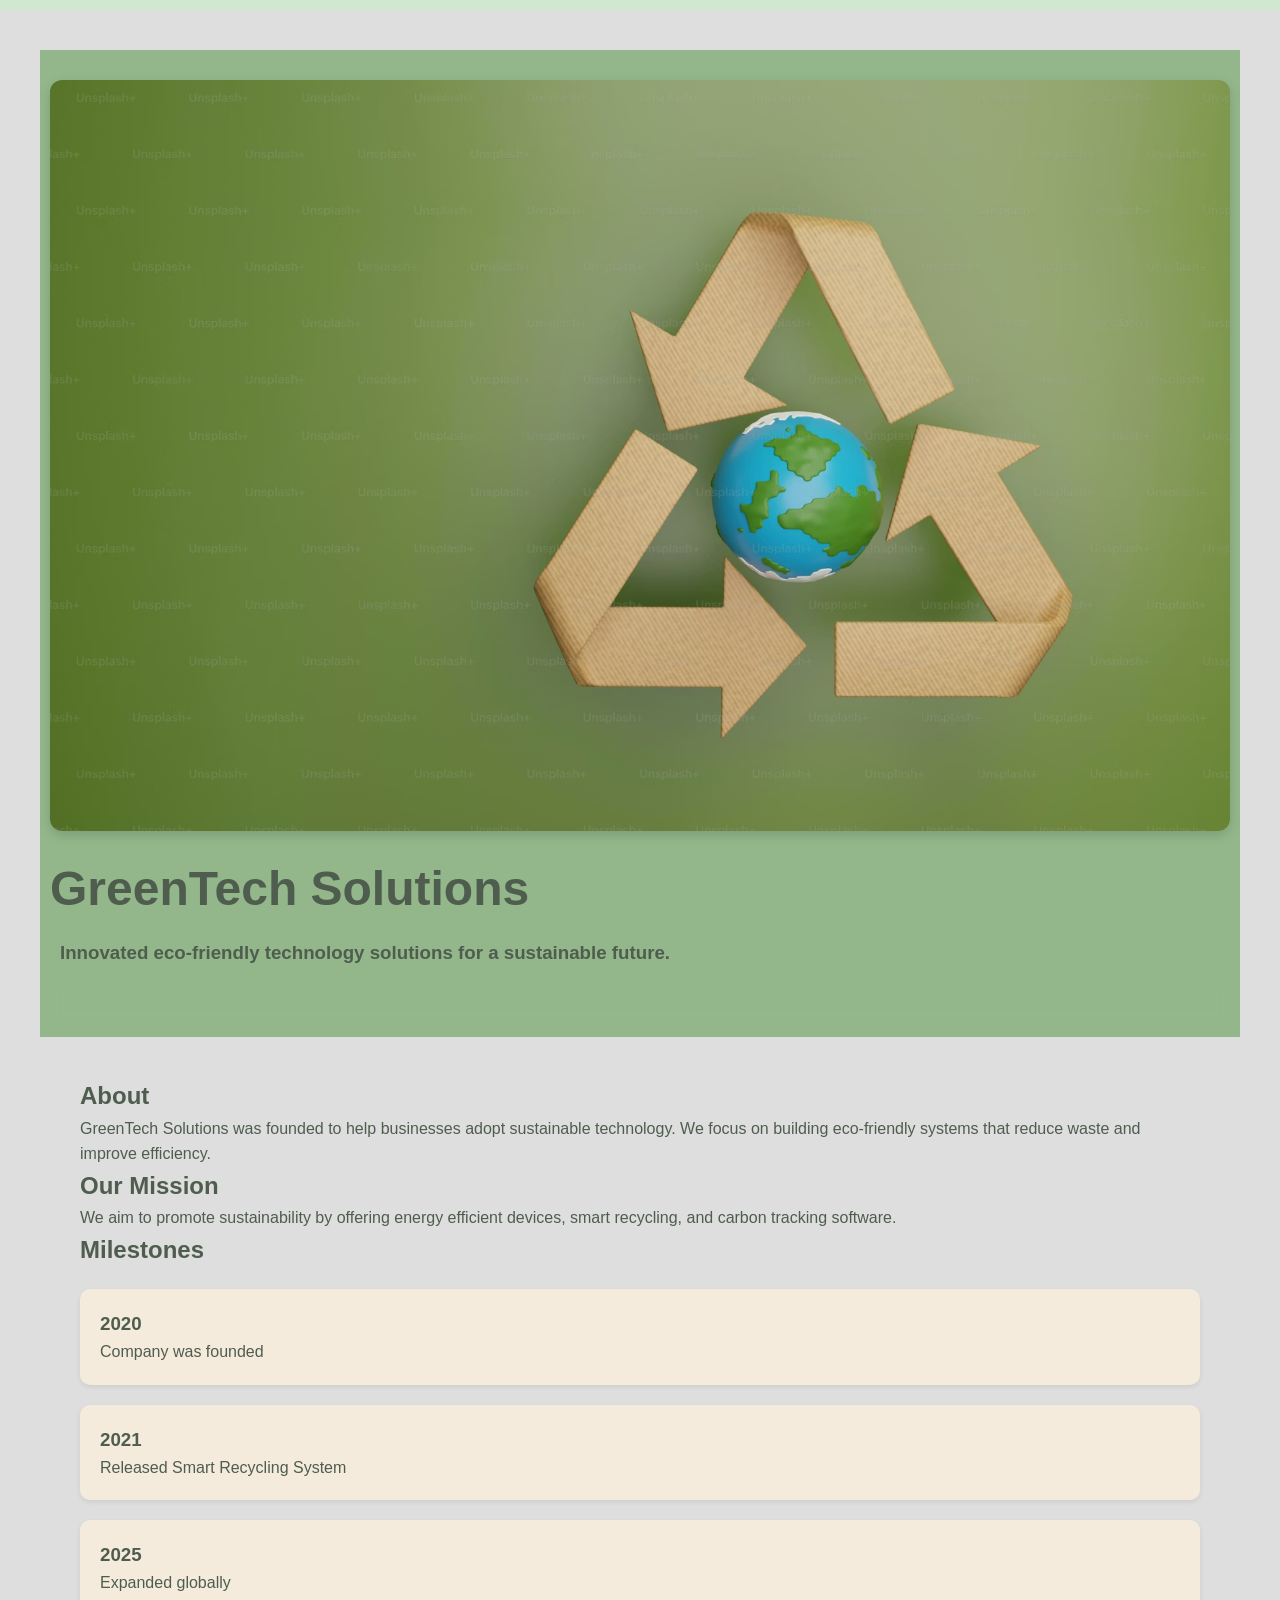
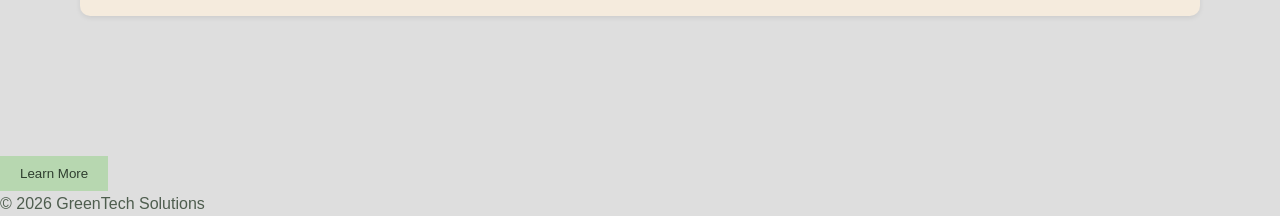
==== about.html @ 80c81b68 "final project" ====
<!DOCTYPE html>
<html lang="en">

<head>
    <meta charset="utf-8">
    <meta name="viewport" content="width=device-width, initial-scale=1.0">
    <title>About - GreenTech Solutions</title>

    <link rel="stylesheet" href="style.css">
</head>

<body>

    <header>
        

    </header>

    <main class= "features">
    

        <section class="intro">
            <img src="planet.avif" alt="Recycling logo with earth in the middle">
            <h1>GreenTech Solutions</h1>

            <h3>
                Innovated eco-friendly technology solutions for a sustainable future.
            </h3>

            <nav>
                <ul>
                    <li><a href="index.html">Home</a></li>
                    <li><a href="products.html">Products</a></li>
                    <li><a href="resources.html">Resources</a></li>
                    <li><a href="about.html">About</a></li>
                    <li><a href="contact.html">Contact</a></li>
                    <li><a href="thefinal.html">The Final</a></li>
                </ul>
            </nav>
        </section>

        <section class="features">

            <h2>About</h2>
            <div>
                <p>
                    GreenTech Solutions was founded to help businesses adopt sustainable technology.
                    We focus on building eco-friendly systems that reduce waste and improve efficiency.
                </p>
            </div>

            <h2>Our Mission</h2>
            <div>
                <p>
                    We aim to promote sustainability by offering energy efficient devices, smart recycling, and carbon tracking software.
                </p>
            </div>

            <h2>Milestones</h2>

            <div class="note">
                <h3>2020</h3>
                <p>Company was founded</p>
            </div>

            <div class="note">
                <h3>2021</h3>
                <p>Released Smart Recycling System</p>
            </div>

            <div class="note">
                <h3>2025</h3>
                <p>Expanded globally</p>
            </div>

            
        </section>

    </main>

    <button>
        Learn More
    </button>

    <footer>
        <p>&copy; 2026 GreenTech Solutions</p>
    </footer>
    
    <!-- JS (optional but consistent) -->
    <script src="js/script.js"></script>
    
    </body>
    </html>
---- style.css ----
*{
    margin:0;
    padding:0;
    box-sizing:border-box;
}
main{
    padding: 40px;
}
section{
    margin-bottom: 40px;
}
img {
    max-width: 100%;
    height: auto;
    border-radius: 12px;
    box-shadow: 0 4px 12px rgba(0,0,0,0.15);
    display: block;
    margin: 20px auto;
}
.note img {
    transition: transform 0.3s ease;
}

.note img:hover {
    transform: scale(1.03);
}
.note:hover {
    transform: translateY(-5px);
    box-shadow: 0 6px 18px rgba(0,0,0,0.12);
}

body {
    font-family: Arial, sans-serif;
    line-height: 1.6;
    background-color:#dedede;
    color:#4E5D4E;
    margin: 0;
}

header{
    background-color: #CFE8CF;
    padding:5px;
}

.intro{
    padding:10px;
    background-color:#93b78b;
    margin: 0;
}
.intro nav {
    border: 2px solid #6F8F6F;   
    border-radius: 12px;        
    padding: 10px;
    background-color: #A7C7A1;   
    box-shadow: 0 3px 10px rgba(0,0,0,0.08); 
    backdrop-filter: blur(6px);
}
.intro nav ul {
    display: flex;
    justify-content: center;
    list-style: none;
    gap: 10px;
    flex-wrap: wrap;
    margin: 0;
    padding: 0;
}

.intro nav a {
    text-decoration: none;
    padding: 5px 14px;
    background-color: #E8DCC8; /* sandy mint contrast */
    color: #2F3E2F;
    border-radius: 8px;
    transition: 0.3s ease;
}

.intro nav a:hover {
    background-color: #6F8F6F;
    color: white;
    transform: translateY(-2px);
}

.intro h1{
    font-size:3rem;
    margin-bottom:0px;

}
.intro h3 {
    padding: 10px;
}
 button{
    padding:10px 20px;
    border:none;
    background-color: #B7D7B0;
    color:#2F3E2F;
    cursor:pointer;
}

.features{
    padding:40px;
}
.note{
    background:#F5EBDD;
    padding:20px;
    margin:20px 0;
    border-radius: 10px;
    box-shadow:0 2px 5px rgba(0,0,0,0.08);
    transition: transform 0.2s ease;
}



@media (max-width:768px){
    nav ul{
        flex-direction: column;
        align-items: center;
        list-style: none;
        display: flex;
        justify-content: center;
        gap: 10px;
        flex-wrap: wrap;  
        padding: 0;
        margin: 0;
        
    }
    nav ul li a {
        text-decoration: none;
        padding: 10px 14px;
        background-color: #E8DCC8;
        color: #3E4F3E;
        border-radius: 6px;
        transition: 0.3s;
    }
    
    nav ul li a:hover {
        background-color: #8FBC8F;
        color: white;
    }
    .intro h1{
        font-size: 2rem;

    }
    .features{
        padding: 10px;
    }
}
table {
    width: 100%;
    max-width: 900px;
    margin: 20px auto;
    border-collapse: collapse;
    background-color: #F5EBDD;
    border-radius: 12px;
    overflow: hidden;
    box-shadow: 0 4px 12px rgba(0,0,0,0.08);
}
 
table tr {
    transition: all 0.2s ease;
}


table th {
    background-color: #6F8F6F;
    color: white;
    padding: 14px;
    text-align: left;
    font-size: 1rem;
}


table td {
    padding: 14px;
    border-bottom: 1px solid #d6d6d6;
    color: #2F3E2F;
}


table tr:nth-child(even) {
    background-color: #E8DCC8;
}


table tr:hover {
    background-color: #B7D7B0;
    transition: 0.2s ease;
}


@media (max-width: 768px) {
    table {
        font-size: 0.9rem;
    }

    table th, table td {
        padding: 10px;
    }
}
.description {
    text-align: center;
    text-wrap: 20px;
    
}
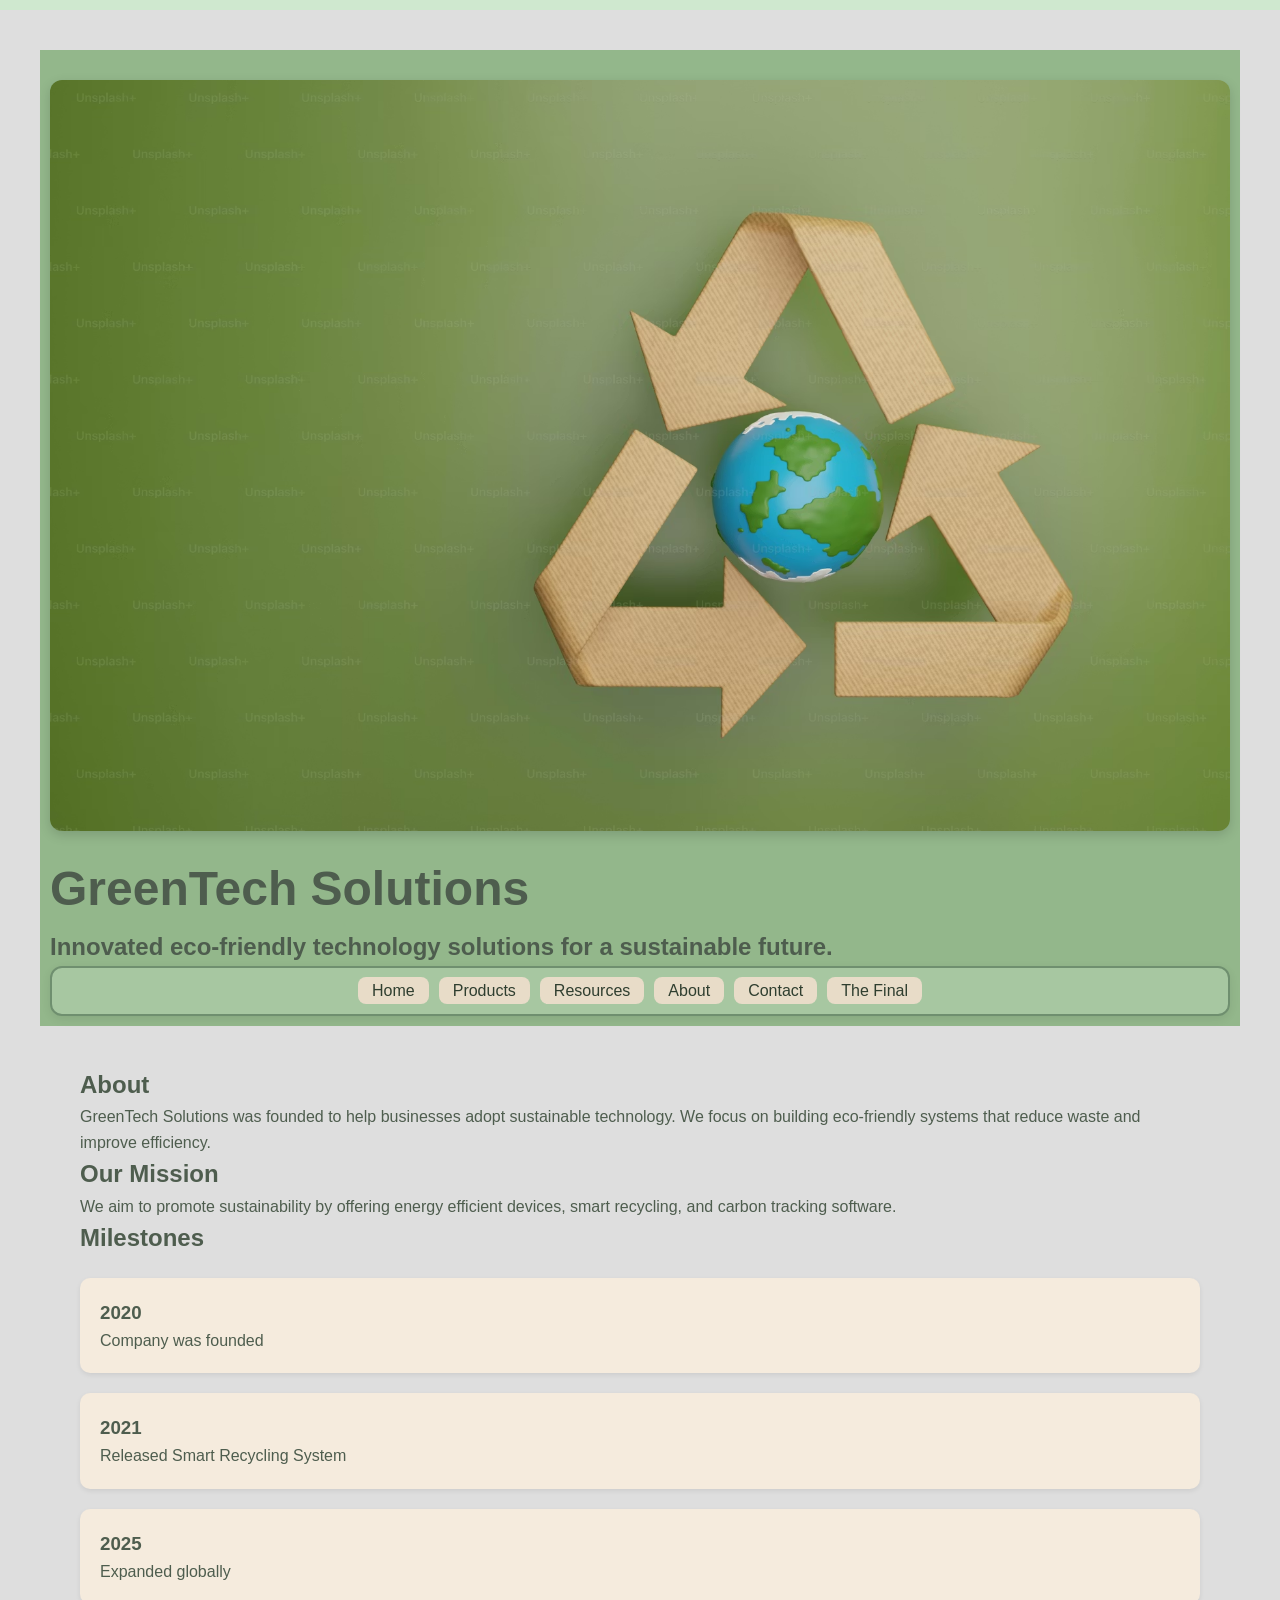
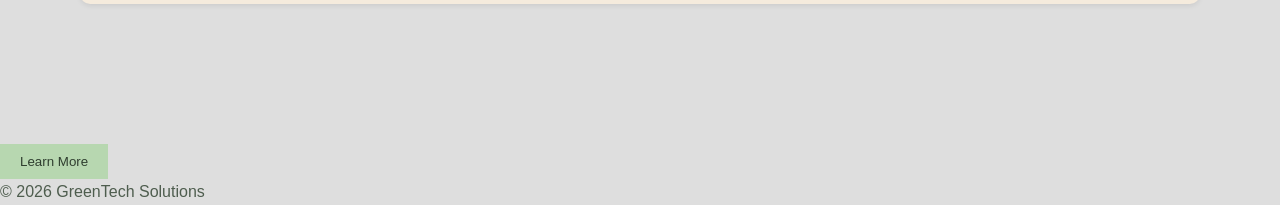
==== commit 1a4cdb06: "accessibility fix" ====
--- a/about.html
+++ b/about.html
@@ -23,9 +23,9 @@
             <img src="planet.avif" alt="Recycling logo with earth in the middle">
             <h1>GreenTech Solutions</h1>
 
-            <h3>
+            <h2>
                 Innovated eco-friendly technology solutions for a sustainable future.
-            </h3>
+            </h2>
 
             <nav>
                 <ul>
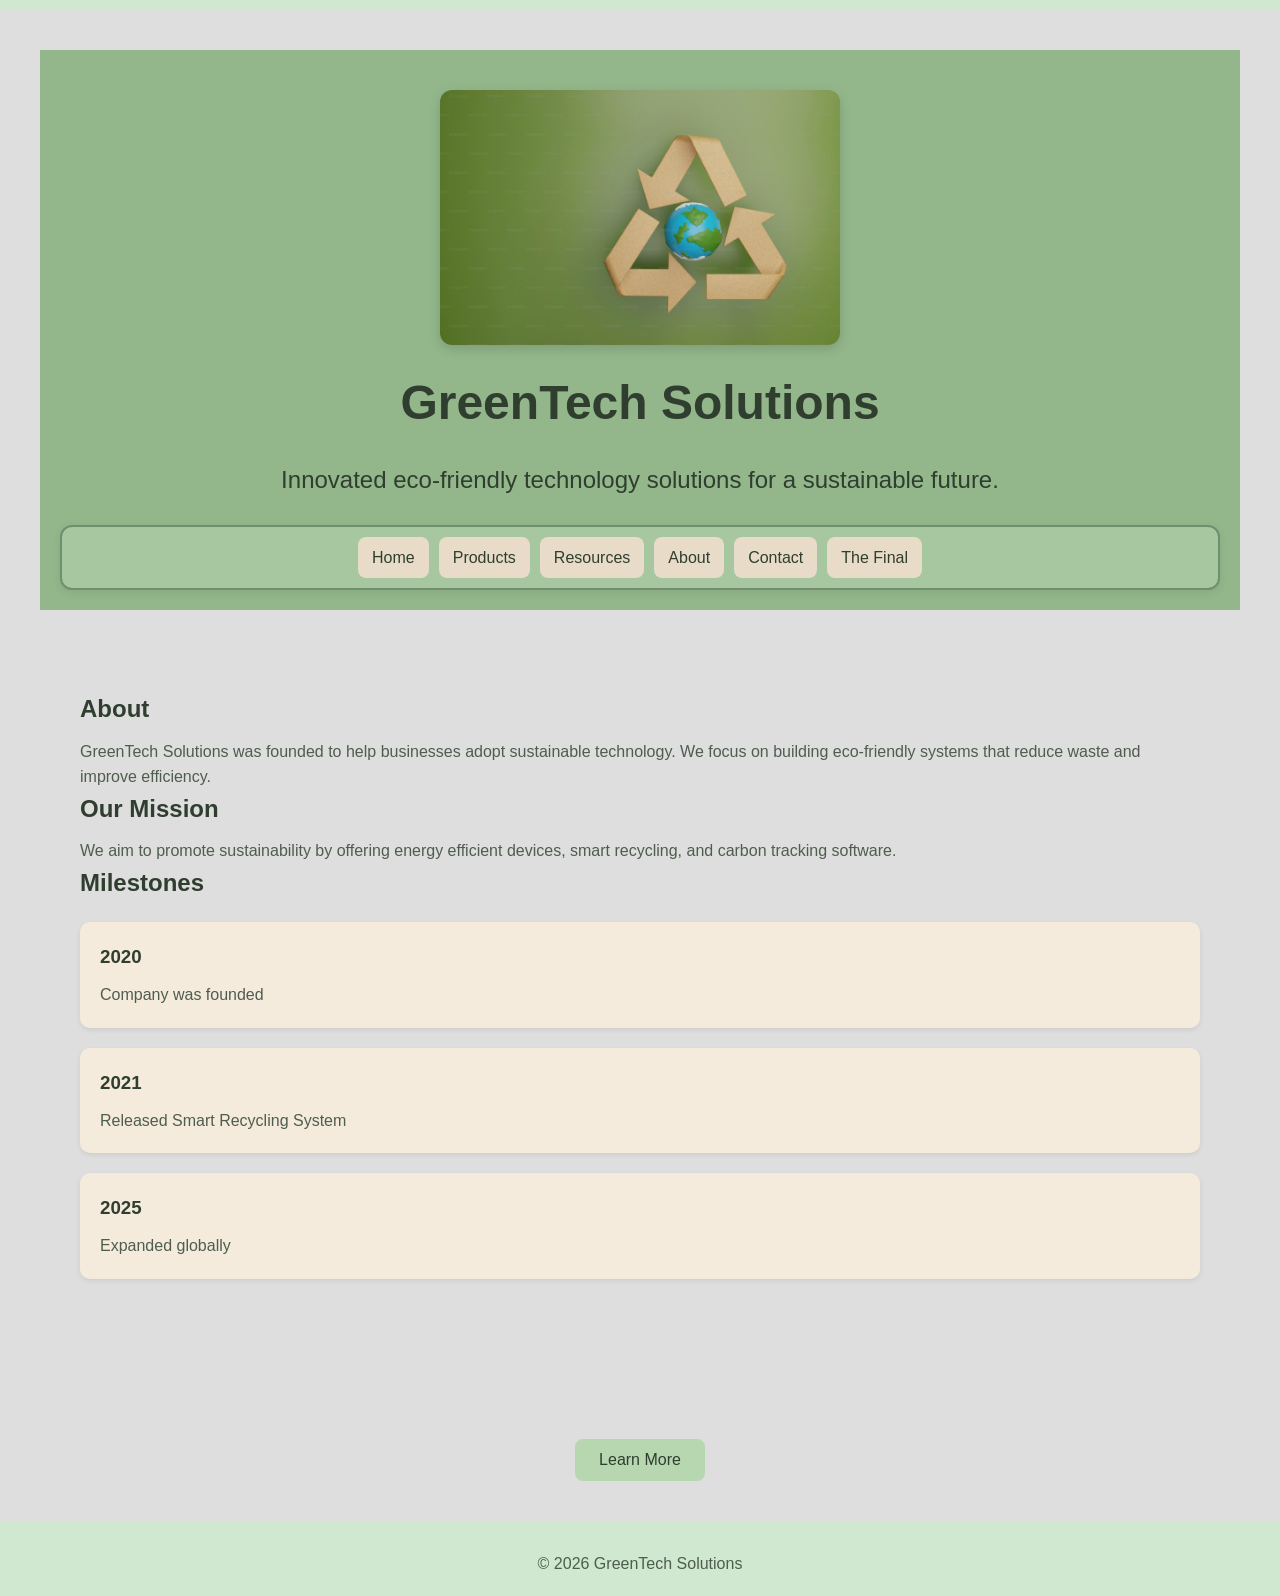
==== commit e232c535: "done" ====
--- a/about.html
+++ b/about.html
@@ -1,6 +1,6 @@
 <!DOCTYPE html>
 <html lang="en">
-
+<!--  -->
 <head>
     <meta charset="utf-8">
     <meta name="viewport" content="width=device-width, initial-scale=1.0">
--- a/style.css
+++ b/style.css
@@ -3,202 +3,284 @@
     padding:0;
     box-sizing:border-box;
 }
-main{
-    padding: 40px;
-}
-section{
-    margin-bottom: 40px;
-}
-img {
-    max-width: 100%;
-    height: auto;
-    border-radius: 12px;
-    box-shadow: 0 4px 12px rgba(0,0,0,0.15);
-    display: block;
-    margin: 20px auto;
-}
-.note img {
-    transition: transform 0.3s ease;
-}
-
-.note img:hover {
-    transform: scale(1.03);
-}
-.note:hover {
-    transform: translateY(-5px);
-    box-shadow: 0 6px 18px rgba(0,0,0,0.12);
-}
-
-body {
-    font-family: Arial, sans-serif;
-    line-height: 1.6;
+
+html{
+    scroll-behavior:smooth;
+}
+/*  */
+body{
+    font-family:Arial, sans-serif;
+    line-height:1.6;
     background-color:#dedede;
     color:#4E5D4E;
-    margin: 0;
-}
+}
+
+h1,h2,h3{
+    color:#2F3E2F;
+}
+
+h2{
+    margin-bottom:10px;
+}
+
+p{
+    margin-top:10px;
+}
+
+
+
+main{
+    padding:40px;
+}
+
+section{
+    margin-bottom:40px;
+}
+
 
 header{
-    background-color: #CFE8CF;
+    background-color:#CFE8CF;
     padding:5px;
 }
 
 .intro{
-    padding:10px;
+    padding:20px;
     background-color:#93b78b;
-    margin: 0;
-}
-.intro nav {
-    border: 2px solid #6F8F6F;   
-    border-radius: 12px;        
-    padding: 10px;
-    background-color: #A7C7A1;   
-    box-shadow: 0 3px 10px rgba(0,0,0,0.08); 
-    backdrop-filter: blur(6px);
-}
-.intro nav ul {
-    display: flex;
-    justify-content: center;
-    list-style: none;
-    gap: 10px;
-    flex-wrap: wrap;
-    margin: 0;
-    padding: 0;
-}
-
-.intro nav a {
-    text-decoration: none;
-    padding: 5px 14px;
-    background-color: #E8DCC8; /* sandy mint contrast */
-    color: #2F3E2F;
-    border-radius: 8px;
-    transition: 0.3s ease;
-}
-
-.intro nav a:hover {
-    background-color: #6F8F6F;
-    color: white;
-    transform: translateY(-2px);
+    text-align:center;
 }
 
 .intro h1{
     font-size:3rem;
-    margin-bottom:0px;
-
-}
-.intro h3 {
-    padding: 10px;
-}
- button{
-    padding:10px 20px;
+    margin-bottom:10px;
+}
+
+.intro h2, .intro h3{
+    padding:10px;
+    font-weight:normal;
+}
+
+
+
+.intro nav{
+    border:2px solid #6F8F6F;
+    border-radius:12px;
+    padding:10px;
+    background-color:#A7C7A1;
+    box-shadow:0 3px 10px rgba(0,0,0,0.08);
+    backdrop-filter:blur(6px);
+    margin-top:15px;
+}
+
+.intro nav ul{
+    display:flex;
+    justify-content:center;
+    align-items:center;
+    list-style:none;
+    gap:10px;
+    flex-wrap:wrap;
+}
+
+.intro nav a{
+    text-decoration:none;
+    padding:8px 14px;
+    background-color:#E8DCC8;
+    color:#2F3E2F;
+    border-radius:8px;
+    transition:0.3s ease;
+    display:inline-block;
+}
+
+.intro nav a:hover{
+    background-color:#6F8F6F;
+    color:white;
+    transform:translateY(-2px);
+}
+
+
+button{
+    padding:12px 24px;
     border:none;
-    background-color: #B7D7B0;
+    border-radius:8px;
+    background-color:#B7D7B0;
     color:#2F3E2F;
     cursor:pointer;
-}
+    transition:0.3s ease;
+    font-size:1rem;
+    display:block;
+    margin:20px auto;
+}
+
+button:hover{
+    background-color:#6F8F6F;
+    color:white;
+}
+
+
 
 .features{
     padding:40px;
 }
+
+
 .note{
     background:#F5EBDD;
     padding:20px;
     margin:20px 0;
-    border-radius: 10px;
+    border-radius:10px;
     box-shadow:0 2px 5px rgba(0,0,0,0.08);
-    transition: transform 0.2s ease;
+    transition:transform 0.2s ease, box-shadow 0.2s ease;
+}
+
+.note:hover{
+    transform:translateY(-5px);
+    box-shadow:0 6px 18px rgba(0,0,0,0.12);
+}
+
+
+
+img{
+    width:100%;
+    max-width:400px;
+    height:auto;
+    border-radius:12px;
+    box-shadow:0 4px 12px rgba(0,0,0,0.15);
+    display:block;
+    margin:20px auto;
+}
+
+.note img{
+    transition:transform 0.3s ease;
+}
+
+.note img:hover{
+    transform:scale(1.03);
+}
+
+
+
+table{
+    width:100%;
+    max-width:900px;
+    margin:20px auto;
+    border-collapse:collapse;
+    background-color:#F5EBDD;
+    border-radius:12px;
+    overflow:hidden;
+    box-shadow:0 4px 12px rgba(0,0,0,0.08);
+}
+
+table tr{
+    transition:0.2s ease;
+}
+
+table th{
+    background-color:#6F8F6F;
+    color:white;
+    padding:14px;
+    text-align:left;
+    font-size:1rem;
+}
+
+table td{
+    padding:14px;
+    border-bottom:1px solid #d6d6d6;
+    color:#2F3E2F;
+}
+
+table tr:nth-child(even){
+    background-color:#E8DCC8;
+}
+
+table tr:hover{
+    background-color:#B7D7B0;
+}
+
+
+
+.description{
+    text-align:center;
+    max-width:700px;
+    margin:0 auto;
+    padding:20px;
+}
+
+
+
+form{
+    max-width:700px;
+    margin:0 auto;
+}
+
+input, textarea{
+    width:100%;
+    padding:12px;
+    margin-top:10px;
+    border:1px solid #ccc;
+    border-radius:8px;
+    font-size:1rem;
+    font-family:Arial, sans-serif;
+    transition:border-color 0.3s ease, box-shadow 0.3s ease;
+}
+
+input:focus, textarea:focus{
+    outline:none;
+    border-color:#6F8F6F;
+    box-shadow:0 0 8px rgba(111,143,111,0.3);
+}
+
+textarea{
+    resize:vertical;
+}
+
+label{
+    font-weight:bold;
+    color:#2F3E2F;
+}
+
+
+
+footer{
+    text-align:center;
+    padding:20px;
+    background-color:#CFE8CF;
+    margin-top:40px;
 }
 
 
 
 @media (max-width:768px){
+
+    main{
+        padding:20px;
+    }
+
+    .features{
+        padding:10px;
+    }
+
+    .intro h1{
+        font-size:2rem;
+    }
+
     nav ul{
-        flex-direction: column;
-        align-items: center;
-        list-style: none;
-        display: flex;
-        justify-content: center;
-        gap: 10px;
-        flex-wrap: wrap;  
-        padding: 0;
-        margin: 0;
-        
-    }
-    nav ul li a {
-        text-decoration: none;
-        padding: 10px 14px;
-        background-color: #E8DCC8;
-        color: #3E4F3E;
-        border-radius: 6px;
-        transition: 0.3s;
-    }
-    
-    nav ul li a:hover {
-        background-color: #8FBC8F;
-        color: white;
-    }
-    .intro h1{
-        font-size: 2rem;
-
-    }
-    .features{
-        padding: 10px;
-    }
-}
-table {
-    width: 100%;
-    max-width: 900px;
-    margin: 20px auto;
-    border-collapse: collapse;
-    background-color: #F5EBDD;
-    border-radius: 12px;
-    overflow: hidden;
-    box-shadow: 0 4px 12px rgba(0,0,0,0.08);
-}
- 
-table tr {
-    transition: all 0.2s ease;
-}
-
-
-table th {
-    background-color: #6F8F6F;
-    color: white;
-    padding: 14px;
-    text-align: left;
-    font-size: 1rem;
-}
-
-
-table td {
-    padding: 14px;
-    border-bottom: 1px solid #d6d6d6;
-    color: #2F3E2F;
-}
-
-
-table tr:nth-child(even) {
-    background-color: #E8DCC8;
-}
-
-
-table tr:hover {
-    background-color: #B7D7B0;
-    transition: 0.2s ease;
-}
-
-
-@media (max-width: 768px) {
-    table {
-        font-size: 0.9rem;
-    }
-
-    table th, table td {
-        padding: 10px;
-    }
-}
-.description {
-    text-align: center;
-    text-wrap: 20px;
-    
-}
-
+        flex-direction:column;
+        align-items:center;
+    }
+
+    img{
+        max-width:90%;
+    }
+
+    table{
+        font-size:0.9rem;
+    }
+
+    table th, table td{
+        padding:10px;
+    }
+
+    button{
+        width:100%;
+    }
+}
+
